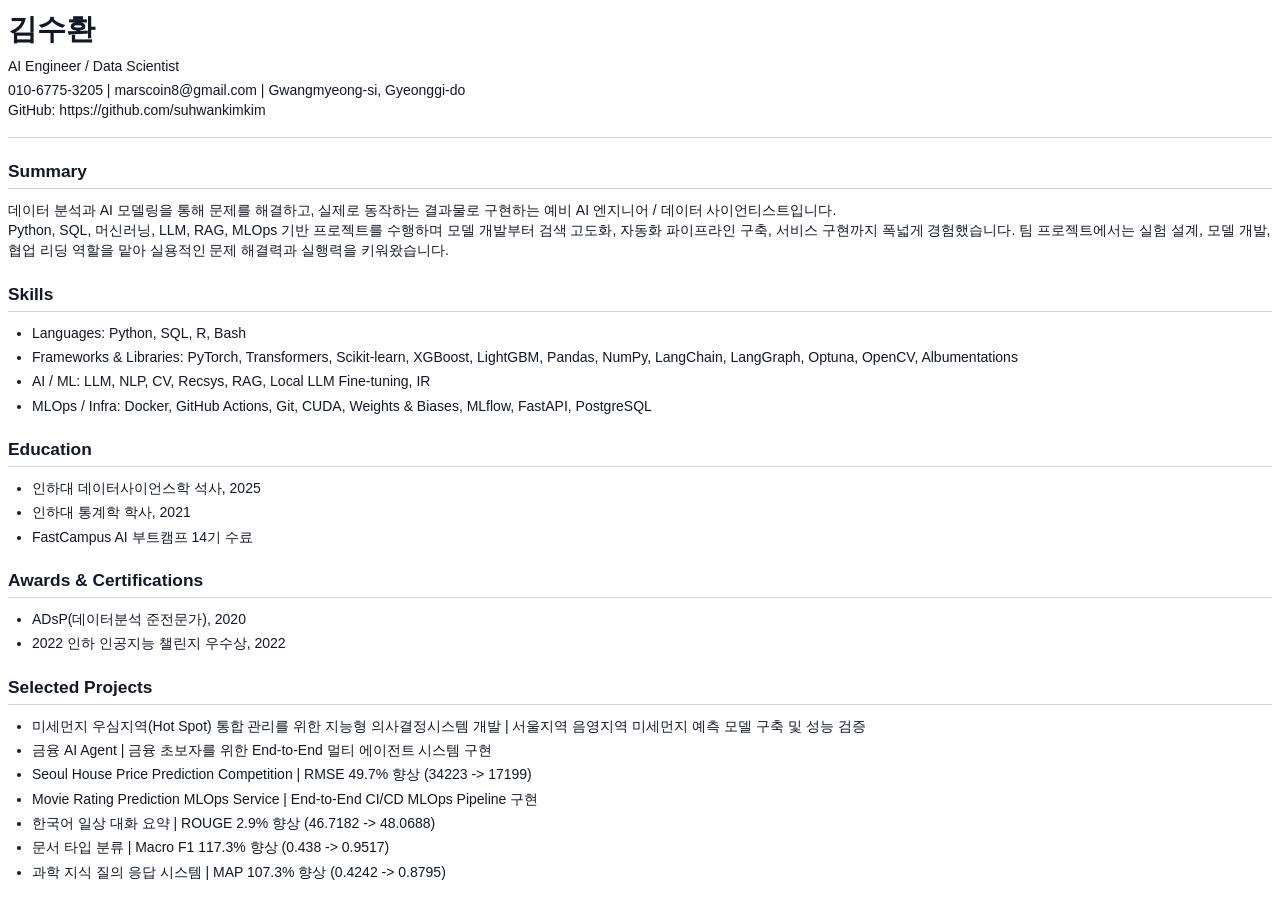
==== resume.html @ 95c68ed4 "portpolio" ====
<!DOCTYPE html>
<html xmlns="http://www.w3.org/1999/xhtml" lang="" xml:lang="">
<head>
  <meta charset="utf-8" />
  <meta name="generator" content="pandoc" />
  <meta name="viewport" content="width=device-width, initial-scale=1.0, user-scalable=yes" />
  <title>resume</title>
  <style>
    code{white-space: pre-wrap;}
    span.smallcaps{font-variant: small-caps;}
    span.underline{text-decoration: underline;}
    div.column{display: inline-block; vertical-align: top; width: 50%;}
    div.hanging-indent{margin-left: 1.5em; text-indent: -1.5em;}
    ul.task-list{list-style: none;}
    .display.math{display: block; text-align: center; margin: 0.5rem auto;}
  </style>
  <link rel="stylesheet" href="resume.css" />
  <!--[if lt IE 9]>
    <script src="//cdnjs.cloudflare.com/ajax/libs/html5shiv/3.7.3/html5shiv-printshiv.min.js"></script>
  <![endif]-->
</head>
<body>
<h1 id="김수환">김수환</h1>
<p>AI Engineer / Data Scientist</p>
<p>010-6775-3205 | marscoin8@gmail.com | Gwangmyeong-si, Gyeonggi-do<br />
GitHub: https://github.com/suhwankimkim</p>
<hr />
<h2 id="summary">Summary</h2>
<p>데이터 분석과 AI 모델링을 통해 문제를 해결하고, 실제로 동작하는 결과물로 구현하는 예비 AI 엔지니어 / 데이터 사이언티스트입니다.<br />
Python, SQL, 머신러닝, LLM, RAG, MLOps 기반 프로젝트를 수행하며 모델 개발부터 검색 고도화, 자동화 파이프라인 구축, 서비스 구현까지 폭넓게 경험했습니다. 팀 프로젝트에서는 실험 설계, 모델 개발, 협업 리딩 역할을 맡아 실용적인 문제 해결력과 실행력을 키워왔습니다.</p>
<h2 id="skills">Skills</h2>
<ul>
<li>Languages: Python, SQL, R, Bash</li>
<li>Frameworks &amp; Libraries: PyTorch, Transformers, Scikit-learn, XGBoost, LightGBM, Pandas, NumPy, LangChain, LangGraph, Optuna, OpenCV, Albumentations</li>
<li>AI / ML: LLM, NLP, CV, Recsys, RAG, Local LLM Fine-tuning, IR</li>
<li>MLOps / Infra: Docker, GitHub Actions, Git, CUDA, Weights &amp; Biases, MLflow, FastAPI, PostgreSQL</li>
</ul>
<h2 id="education">Education</h2>
<ul>
<li>인하대 데이터사이언스학 석사, 2025</li>
<li>인하대 통계학 학사, 2021</li>
<li>FastCampus AI 부트캠프 14기 수료</li>
</ul>
<h2 id="awards-certifications">Awards &amp; Certifications</h2>
<ul>
<li>ADsP(데이터분석 준전문가), 2020</li>
<li>2022 인하 인공지능 챌린지 우수상, 2022</li>
</ul>
<h2 id="selected-projects">Selected Projects</h2>
<ul>
<li>미세먼지 우심지역(Hot Spot) 통합 관리를 위한 지능형 의사결정시스템 개발 | 서울지역 음영지역 미세먼지 예측 모델 구축 및 성능 검증</li>
<li>금융 AI Agent | 금융 초보자를 위한 End-to-End 멀티 에이전트 시스템 구현</li>
<li>Seoul House Price Prediction Competition | RMSE 49.7% 향상 (34223 -&gt; 17199)</li>
<li>Movie Rating Prediction MLOps Service | End-to-End CI/CD MLOps Pipeline 구현</li>
<li>한국어 일상 대화 요약 | ROUGE 2.9% 향상 (46.7182 -&gt; 48.0688)</li>
<li>문서 타입 분류 | Macro F1 117.3% 향상 (0.438 -&gt; 0.9517)</li>
<li>과학 지식 질의 응답 시스템 | MAP 107.3% 향상 (0.4242 -&gt; 0.8795)</li>
</ul>
</body>
</html>
---- resume.css ----
@page {
  size: A4;
  margin: 16mm 14mm;
}

body {
  font-family: "Malgun Gothic", "Apple SD Gothic Neo", sans-serif;
  font-size: 10.5pt;
  line-height: 1.45;
  color: #111827;
  max-width: 100%;
}

h1 {
  font-size: 22pt;
  margin: 0 0 4pt 0;
}

h2 {
  font-size: 13pt;
  margin: 16pt 0 8pt 0;
  padding-bottom: 3pt;
  border-bottom: 1px solid #d1d5db;
}

h3 {
  font-size: 11pt;
  margin: 12pt 0 4pt 0;
}

p, li {
  margin: 3pt 0;
}

ul {
  margin: 4pt 0 8pt 18pt;
  padding: 0;
}

hr {
  border: 0;
  border-top: 1px solid #d1d5db;
  margin: 12pt 0;
}

code {
  font-family: Consolas, monospace;
  font-size: 9.5pt;
}
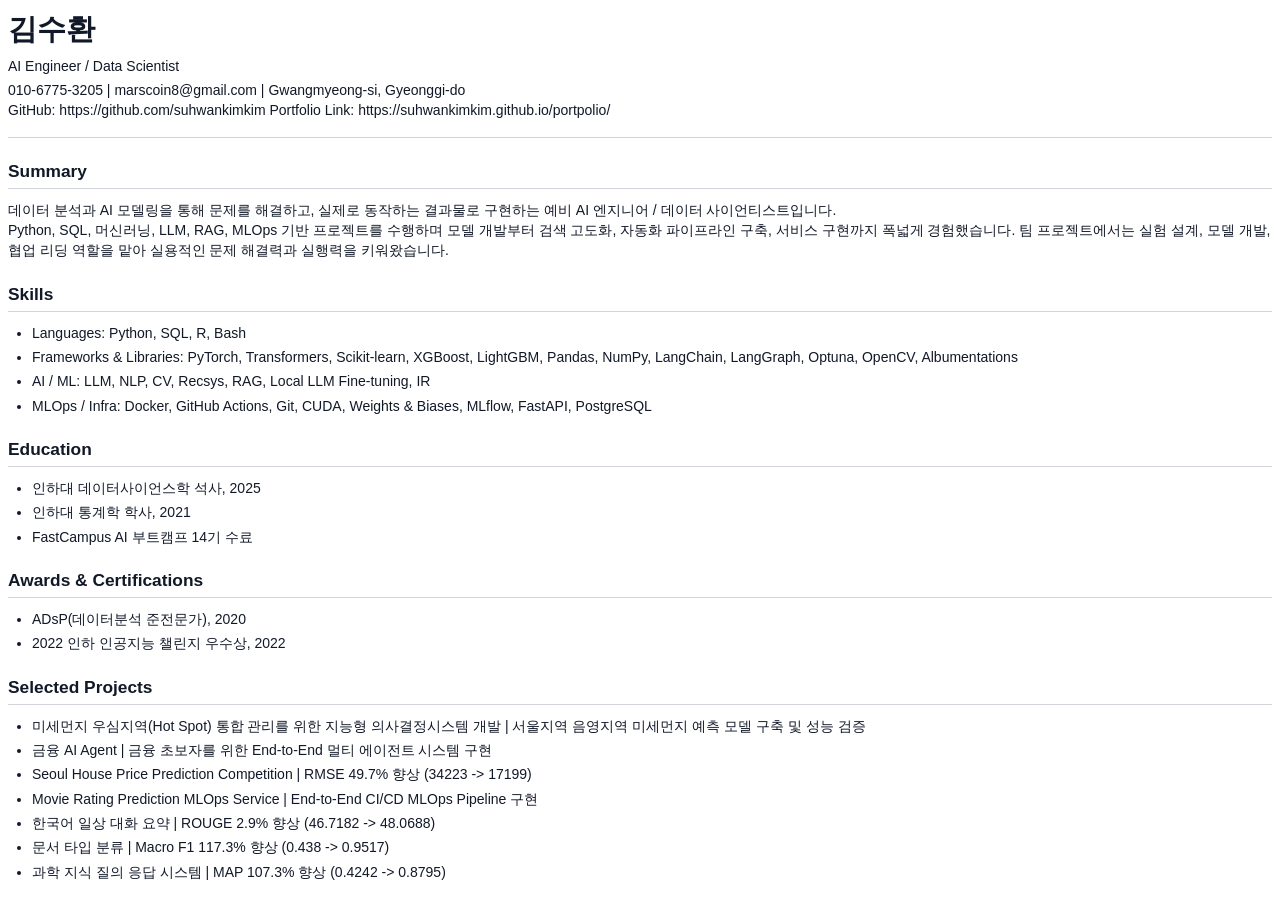
==== commit 4622194c: "modify" ====
--- a/resume.html
+++ b/resume.html
@@ -23,7 +23,7 @@
 <h1 id="김수환">김수환</h1>
 <p>AI Engineer / Data Scientist</p>
 <p>010-6775-3205 | marscoin8@gmail.com | Gwangmyeong-si, Gyeonggi-do<br />
-GitHub: https://github.com/suhwankimkim</p>
+GitHub: https://github.com/suhwankimkim Portfolio Link: https://suhwankimkim.github.io/portpolio/</p>
 <hr />
 <h2 id="summary">Summary</h2>
 <p>데이터 분석과 AI 모델링을 통해 문제를 해결하고, 실제로 동작하는 결과물로 구현하는 예비 AI 엔지니어 / 데이터 사이언티스트입니다.<br />
